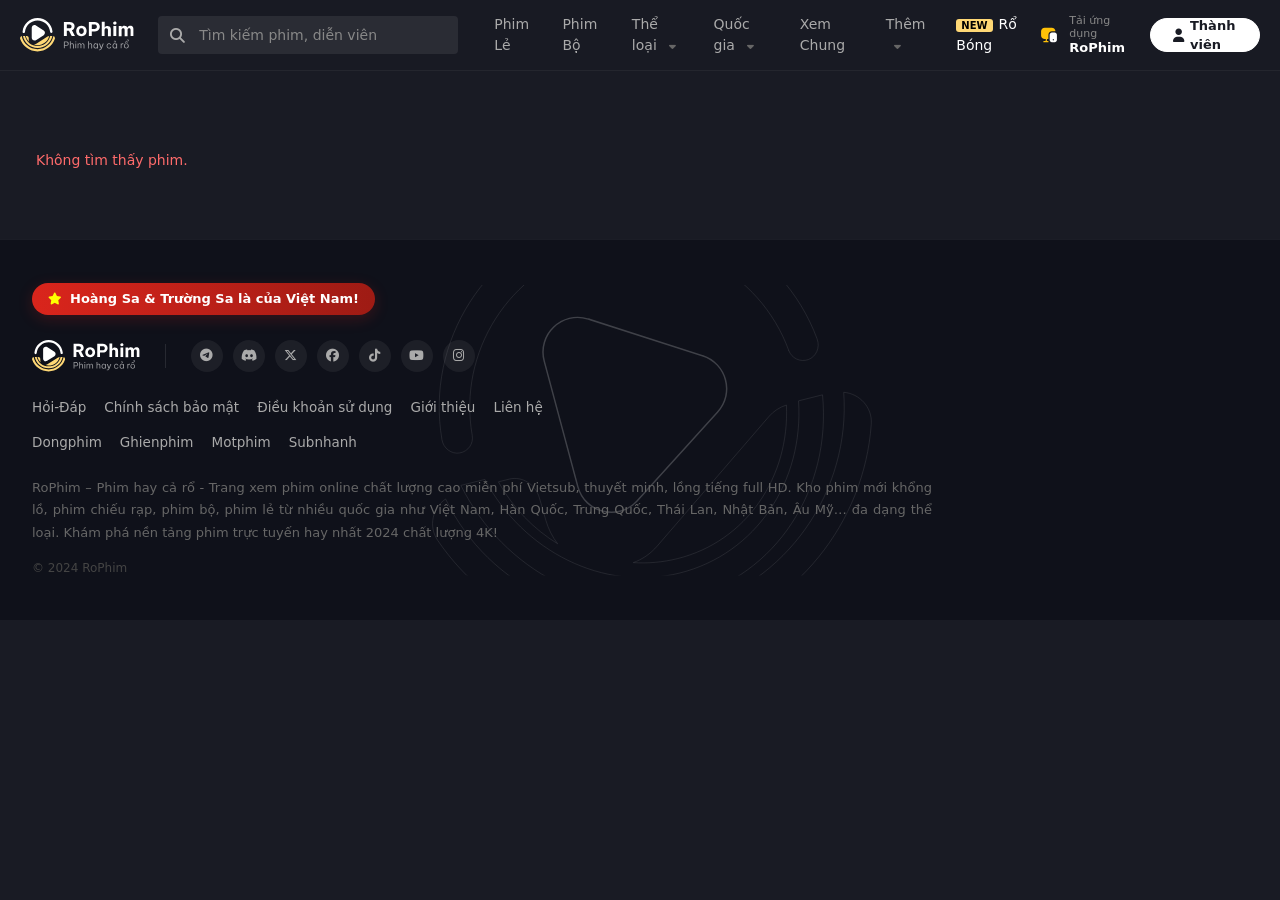
==== detail.html @ 1ae25417 "first commit" ====
<!doctype html>
<html lang="vi">
  <head>
    <meta charset="UTF-8" />
    <meta name="viewport" content="width=device-width, initial-scale=1.0" />
    <title>Chi tiết phim | Rophim</title>

    <!-- Fonts & Icons -->
    <link
      href="https://fonts.googleapis.com/css2?family=Inter:wght@300;400;500;600;700&display=swap"
      rel="stylesheet"
    />
    <link
      rel="stylesheet"
      href="https://cdnjs.cloudflare.com/ajax/libs/font-awesome/6.5.1/css/all.min.css"
    />

    <!-- CSS -->
    <link rel="stylesheet" href="./css/variables.css" />
    <link rel="stylesheet" href="./css/style.css" />
    <link rel="stylesheet" href="./css/components.css" />

    <!-- JS -->
    <script src="./js/components.js"></script>
    <script src="./js/config.js"></script>
    <script src="./js/utils.js"></script>
    <script src="./js/api.js"></script>
    <script src="./js/detail.js" defer></script>
    <script src="./js/main.js"></script>

    <style>
      .detail-wrap {
        padding: 16px;
      }
      .detail-head {
        display: flex;
        gap: 16px;
        flex-wrap: wrap;
      }
      .detail-poster {
        width: 260px;
        flex: 0 0 260px;
      }
      .detail-poster img {
        width: 100%;
        border-radius: 12px;
      }
      .detail-info {
        flex: 1;
        min-width: 280px;
      }
      .detail-meta {
        display: flex;
        flex-wrap: wrap;
        gap: 10px;
        color: #bdbdbd;
        margin: 8px 0 12px;
      }
      .detail-desc {
        color: #d0d0d0;
        line-height: 1.7;
      }
      .detail-row {
        margin-top: 10px;
        color: #d0d0d0;
      }
      .chip {
        padding: 4px 10px;
        border-radius: 999px;
        background: rgba(255, 255, 255, 0.08);
      }
      .episode-grid {
        display: flex;
        flex-wrap: wrap;
        gap: 10px;
        margin-top: 15px;
      }

      .episode-btn {
        padding: 8px 14px;
        border-radius: 8px;
        border: 1px solid rgba(255, 255, 255, 0.1);
        background: rgba(255, 255, 255, 0.05);
        color: #fff;
        cursor: pointer;
        transition: 0.2s ease;
      }

      .episode-btn:hover {
        background: #e50914;
        border-color: #e50914;
      }
      /* poster be */
      .hero-banner {
        height: 420px;
        background-size: cover;
        background-position: center;
        border-radius: 14px;
        margin-bottom: 20px;
        position: relative;
      }

      .hero-banner::after {
        content: "";
        position: absolute;
        inset: 0;
        border-radius: 14px;
        background: linear-gradient(to bottom, rgba(0, 0, 0, 0.4), #0f172a 95%);
      }

      /* poster to */
      .detail-head {
        margin-top: -160px;
        position: relative;
        z-index: 2;
      }

      /* button xem */
      .btn-watch {
        background: #facc15;
        color: #000;
        padding: 12px 26px;
        border-radius: 40px;
        font-weight: 600;
        display: inline-flex;
        align-items: center;
        gap: 8px;
        cursor: pointer;
        margin: 15px 0 20px;
        transition: 0.2s;
      }

      .btn-watch:hover {
        opacity: 0.9;
      }
    </style>
  </head>

  <body>
    <div id="header-placeholder"></div>

    <main style="padding-top: 90px; max-width: 1692px; margin: 0 auto">
      <section class="mt-3 mb-4">
        <div class="detail-wrap">
          <div id="loading" style="padding: 20px; color: #aaa">
            🎬 Đang tải thông tin phim...
          </div>
          <div
            id="error"
            style="display: none; padding: 20px; color: #ff6b6b"
          ></div>

          <div id="content" style="display: none">
            <div id="heroBanner" class="hero-banner"></div>
            <div class="detail-head">
              <div class="detail-poster">
                <img id="poster" alt="" />
              </div>

              <div class="detail-info">
                <h2 class="section-title" style="margin: 0">
                  <i class="fa-solid fa-film"></i>
                  <span id="title"></span>
                </h2>

                <div class="detail-meta" id="meta"></div>
                <div class="btn-watch" id="watchBtn">
                  <i class="fa fa-play"></i> Xem ngay
                </div>

                <p class="detail-desc" id="desc"></p>

                <div class="detail-row">
                  <b>Thể loại:</b> <span id="categories"></span>
                </div>
                <div class="detail-row">
                  <b>Quốc gia:</b> <span id="countries"></span>
                </div>
                <div class="detail-row">
                  <b>Diễn viên:</b> <span id="actors"></span>
                </div>
                <div class="detail-row">
                  <b>Đạo diễn:</b> <span id="directors"></span>
                </div>
              </div>
            </div>
            <hr
              style="margin: 30px 0; border-color: rgba(255, 255, 255, 0.08)"
            />
            <h3 class="section-title">
              <i class="fa-solid fa-list"></i> Danh sách tập
            </h3>

            <div id="episodeList" class="episode-grid"></div>
          </div>
        </div>
      </section>
    </main>

    <div id="footer-placeholder"></div>
  </body>
</html>
---- css/variables.css ----
:root {
  --bg-color: #191b24;
  --top-bg-default: #202331;
  --footer-bg: #0f111a;

  --text-base: #aaa;
  --text-light: #fff;

  --primary-color: #ffd875;
  --primary-color-hover: #ffde8a;
  --primary-text: #ffd875;

  --bg-2: #282b3a;
  --bg-3: #2f3346;
  --bg-4: #3e435c;
  --border-color: #ffffff10;

  --font-body: "Inter", sans-serif;
  --font-heading: "Tektur", sans-serif;
}
---- css/style.css ----
* {
  margin: 0;
  padding: 0;
  box-sizing: border-box;
}

button,
input,
optgroup,
select,
textarea {
  margin: 0;
  font-family: inherit;
  font-size: 100%;
  line-height: 1.15;
}

body {
  background-color: #191b24;
  color: #aaaaaa;

  font-family:
    system-ui,
    -apple-system,
    "Segoe UI",
    Roboto,
    "Helvetica Neue",
    Arial,
    sans-serif;

  font-size: 14px;
  line-height: 1.5;
  font-weight: 400;
  -webkit-font-smoothing: antialiased;
}

a {
  text-decoration: none;
  color: inherit;
  transition: color 0.2s ease;
  cursor: pointer;
}
ul {
  list-style: none;
}

.ms-1 {
  margin-left: 4px !important;
}
.ms-2 {
  margin-left: 8px !important;
}
.flex-grow-1 {
  flex-grow: 1;
}

/* Component Placeholders - Prevent layout shift */
#header-placeholder {
  min-height: 70px;
  background-color: rgba(25, 27, 36, 0.98);
}

#footer-placeholder {
  min-height: 380px;
  background-color: #0f111a;
}

#header {
  position: fixed;
  top: 0;
  left: 0;
  right: 0;
  z-index: 1000;

  background-color: rgba(25, 27, 36, 0.98);

  border-bottom: 1px solid rgba(255, 255, 255, 0.05);
}

.header-elements {
  display: flex;
  align-items: center;
  justify-content: space-between;

  height: 70px;

  padding: 0 20px;
  gap: 24px;
  width: 100%;
  max-width: 1692px;
  margin: 0 auto;
}

.for-mobile {
  display: none;
}

#logo {
  display: flex;
  align-items: center;
  flex-shrink: 0;
}
#logo img {
  height: 34px;
  display: block;
}

#search {
  width: 300px;
  flex-shrink: 0;
  position: relative;
}

.search-icon {
  position: absolute;
  left: 12px;
  top: 50%;
  transform: translateY(-50%);
  z-index: 2;
  pointer-events: none;
  display: flex;
}

.search-icon i {
  color: #aaaaaa;
  font-size: 15px;
}

#search .search-input {
  width: 100%;
  height: 38px;
  line-height: 38px;

  padding: 0 15px 0 40px;

  background-color: rgba(255, 255, 255, 0.08);

  color: #fff;
  font-size: 14px;
  outline: none !important;
  box-shadow: none !important;
  border-radius: 4px;
  border: 1px solid transparent !important;
  transition: all 0.2s ease;
}

#search .search-input:focus {
  background-color: rgba(255, 255, 255, 0.12);
  border-color: rgba(255, 255, 255, 0.1) !important;
}

#search .search-input::placeholder {
  color: #888;
  font-weight: 400;
}

.el-group {
  display: flex;
  align-items: center;
  flex-grow: 1;
  justify-content: space-between;
}
#main_menu {
  display: flex;
  align-items: center;
  gap: 5px;
}

.menu-item {
  font-size: 14px;
  font-weight: 400;
  color: #aaaaaa;
  height: 70px;
  display: flex;
  align-items: center;
  padding: 0 12px;
  cursor: pointer;
  transition: color 0.2s ease;
}

.menu-item:hover {
  color: #ffd875;
}

.menu-item i {
  font-size: 11px;
  margin-left: 6px;
  color: #666;
  transition: transform 0.2s;
}

.menu-item:hover i {
  color: #ffd875;
  transform: rotate(180deg);
}

.new {
  background-color: #ffd875;
  color: #000;
  font-size: 10px;
  font-weight: 800;
  padding: 1px 5px;
  border-radius: 3px;
  margin-right: 6px;
}
.menu-item .highlight {
  color: #fff;
  font-weight: 500;
}

/* Dropdown Menu Styles */
.menu-item-sub {
  position: relative;
}

.menu-item-sub .dropdown {
  position: relative;
  display: flex;
  align-items: center;
  height: 100%;
}

/* Dropdown content */
.dropdown-content {
  position: absolute;
  top: 100%;
  left: 50%;
  transform: translateX(-50%) translateY(-10px);
  background: rgba(10, 12, 20, 0.6); /* Giảm xuống 60% để rõ hơn */
  backdrop-filter: blur(40px) saturate(180%); /* Tăng blur mạnh hơn */
  -webkit-backdrop-filter: blur(40px) saturate(180%);
  min-width: 600px;
  max-width: 900px;
  border-radius: 12px;
  box-shadow:
    0 8px 32px rgba(0, 0, 0, 0.5),
    0 0 0 1px rgba(255, 255, 255, 0.1) inset; /* Inner glow */
  padding: 20px;
  opacity: 0;
  visibility: hidden;
  transition: all 0.3s cubic-bezier(0.4, 0, 0.2, 1);
  z-index: 1000;
  border: 1px solid rgba(255, 255, 255, 0.2);
}

.menu-item-sub:hover .dropdown-content {
  opacity: 1;
  visibility: visible;
  transform: translateX(-50%) translateY(0);
}

/* Dropdown grid - Multi-column layout */
.dropdown-grid {
  display: grid;
  grid-template-columns: repeat(4, 1fr);
  gap: 8px 16px;
  max-height: 500px;
  overflow-y: auto;
  padding: 0;
}

/* Custom scrollbar for dropdown */
.dropdown-grid::-webkit-scrollbar {
  width: 6px;
}

.dropdown-grid::-webkit-scrollbar-track {
  background: rgba(255, 255, 255, 0.05);
  border-radius: 3px;
}

.dropdown-grid::-webkit-scrollbar-thumb {
  background: rgba(255, 216, 117, 0.5);
  border-radius: 3px;
}

.dropdown-grid::-webkit-scrollbar-thumb:hover {
  background: rgba(255, 216, 117, 0.7);
}

/* Dropdown items */
.dropdown-item {
  display: block;
  padding: 8px 12px;
  color: #fff;
  text-decoration: none;
  font-size: 14px;
  border-radius: 4px;
  transition: all 0.2s ease;
  white-space: nowrap;
  overflow: hidden;
  text-overflow: ellipsis;
}

.dropdown-item:hover {
  background-color: rgba(255, 216, 117, 0.15);
  color: #ffd875;
  /* Removed transform to fix yellow bar glitch */
}

/* Arrow indicator for dropdown */
.dropdown-content::before {
  content: "";
  position: absolute;
  bottom: 100%;
  left: 50%;
  transform: translateX(-50%);

  border-left: 8px solid transparent;
  border-right: 8px solid transparent;
  border-bottom: 8px solid rgba(255, 255, 255, 0.1);
}

.dropdown-content::after {
  content: "";
  position: absolute;
  bottom: 100%;
  left: 50%;
  transform: translateX(-50%);

  border-left: 7px solid transparent;
  border-right: 7px solid transparent;
  border-bottom: 7px solid rgba(25, 27, 36, 0.98);

  margin-bottom: -1px;
}

.app-download-button {
  display: flex;
  align-items: center;
  gap: 10px;
  margin-right: 25px;
  cursor: pointer;
}
.app-download-button:hover .text strong {
  color: #ffd875;
}

.inc-icon svg {
  width: 20px;
  height: 20px;
  display: block;
}
.text.text-light {
  display: flex;
  flex-direction: column;
  line-height: 1.2;
}
.text.text-light span {
  font-size: 11px;
  color: #888;
}
.text.text-light strong {
  font-size: 13px;
  color: #fff;
  font-weight: 600;
}

.button-user {
  background-color: #fff;
  color: #191b24;
  height: 34px;
  padding: 0 18px;
  border-radius: 100px;
  display: flex;
  align-items: center;
  font-size: 13px;
  font-weight: 600;
  border: 1px solid #fff;
  transition: all 0.2s ease;
}

.button-user:hover {
  background-color: transparent;
  color: #fff;
}
.line-center {
  display: flex;
  align-items: center;
  gap: 6px;
}
.button-user i {
  font-size: 13px;
}

#footer {
  background-color: #0f111a;

  border-top: 1px solid rgba(255, 255, 255, 0.05);

  position: relative;
  overflow: hidden;
  margin-top: auto;
}

.footer-elements {
  position: relative;
  width: 100%;
  max-width: 1692px;
  margin: 0 auto;

  padding: 32px;

  min-height: 380px;
  display: flex;
  align-items: center;
}

.footer-bg-icon {
  position: absolute;
  top: 50%;
  left: 50%;
  transform: translate(-50%, -50%);
  z-index: 0;
  pointer-events: none;

  width: 550px;

  opacity: 100%;

  filter: brightness(0) invert(1);
}

.footer-bg-icon img {
  width: 100%;
  display: block;
}

.footer-content {
  position: relative;
  z-index: 1;
  width: 100%;
  max-width: 900px;
}

.vn-badge {
  display: inline-flex;
  align-items: center;
  gap: 8px;
  background: linear-gradient(90deg, #da251c 0%, #9e1b14 100%);
  padding: 6px 16px;
  border-radius: 50px;
  margin-bottom: 25px;
  color: #fff;
  font-size: 13px;
  font-weight: 700;
  box-shadow: 0 4px 15px rgba(218, 37, 28, 0.2);
}
.yellow-star {
  color: #ffff00;
  font-size: 12px;
}

.brand-social-row {
  display: flex;
  align-items: center;
  gap: 25px;
  margin-bottom: 25px;
}

.footer-logo img {
  height: 32px;
  display: block;
}

.vertical-line {
  width: 1px;
  height: 24px;
  background-color: rgba(255, 255, 255, 0.1);
}

.socials {
  display: flex;
  align-items: center;
  gap: 10px;
}

.social-item {
  width: 32px;
  height: 32px;
  background-color: rgba(255, 255, 255, 0.06);
  border-radius: 50%;
  display: flex;
  align-items: center;
  justify-content: center;
  color: #aaa;
  font-size: 13px;
  transition: 0.2s;
}

.social-item:hover {
  background-color: #282b3a;
  color: #fff;
  transform: translateY(-2px);
}

.footer-menu {
  display: flex;
  flex-wrap: wrap;
  gap: 18px;
  margin-bottom: 15px;
}
.footer-menu.sub-links {
  margin-bottom: 25px;
}

.footer-menu a {
  color: #aaaaaa;
  font-size: 13.5px;
  font-weight: 500;
  transition: 0.2s;
}
.footer-menu a:hover {
  color: #ffd875;
}

.footer-notice {
  color: #666;
  font-size: 13px;
  line-height: 1.7;
  margin-bottom: 15px;
  text-align: justify;
}

.footer-copyright {
  color: #444;
  font-size: 12px;
}

.pagination {
  display: flex;
  justify-content: center;
  align-items: center;
  gap: 12px;
  margin: 32px 0 40px;
}

.page-btn {
  width: 40px;
  height: 40px;
  border-radius: 8px;
  border: 1px solid #2a2a2a;
  background: #141414;
  color: #ccc;
  cursor: pointer;
  transition: 0.2s ease;
}

.page-btn:hover {
  background: #ff6600;
  border-color: #ff6600;
  color: #fff;
}

.page-btn.disabled {
  opacity: 0.4;
  pointer-events: none;
}

.page-info {
  color: #aaa;
  font-size: 14px;
}
---- css/components.css ----
/**
 * components.css - Reusable UI Components
 * Styling based on RoPhim.nl design
 */

/* ==========================================================================
   MOVIE CARDS
   ========================================================================== */

/* Movies Grid Container */
.movies-grid {
    display: grid;
    grid-template-columns: repeat(auto-fill, minmax(160px, 1fr));
    gap: 16px;
    padding: 20px 0;
}

/* Responsive grid columns */
@media (min-width: 768px) {
    .movies-grid {
        grid-template-columns: repeat(auto-fill, minmax(180px, 1fr));
        gap: 20px;
    }
}

@media (min-width: 1200px) {
    .movies-grid {
        grid-template-columns: repeat(auto-fill, minmax(200px, 1fr));
        gap: 24px;
    }
}

/* Movie Card Component */
.movie-card {
    position: relative;
    border-radius: 10px;
    overflow: hidden;
    background-color: rgba(255, 255, 255, 0.03);
    transition: all 0.3s cubic-bezier(0.4, 0, 0.2, 1);
    cursor: pointer;
}

.movie-card:hover {
    transform: translateY(-8px) scale(1.02);
    box-shadow: 0 12px 24px rgba(0, 0, 0, 0.5);
    background-color: rgba(255, 255, 255, 0.05);
}

/* Movie Poster */
.movie-card .movie-poster {
    position: relative;
    padding-top: 150%; /* 2:3 aspect ratio */
    overflow: hidden;
    background: linear-gradient(135deg, #1a1a1a 0%, #0a0a0a 100%);
}

.movie-card .movie-poster img {
    position: absolute;
    top: 0;
    left: 0;
    width: 100%;
    height: 100%;
    object-fit: cover;
    transition: transform 0.3s ease;
}

.movie-card:hover .movie-poster img {
    transform: scale(1.1);
}

/* Poster Overlay */
.movie-card .poster-overlay {
    position: absolute;
    top: 0;
    left: 0;
    right: 0;
    bottom: 0;
    background: linear-gradient(to top, rgba(0, 0, 0, 0.9) 0%, transparent 60%);
    opacity: 0;
    transition: opacity 0.3s ease;
    display: flex;
    align-items: center;
    justify-content: center;
}

.movie-card:hover .poster-overlay {
    opacity: 1;
}

.poster-overlay .play-icon {
    width: 60px;
    height: 60px;
    border-radius: 50%;
    background-color: rgba(255, 216, 117, 0.9);
    display: flex;
    align-items: center;
    justify-content: center;
    font-size: 24px;
    color: #000;
    transform: scale(0.8);
    transition: transform 0.3s ease;
}

.movie-card:hover .play-icon {
    transform: scale(1);
}

/* Movie Badges */
.movie-badges {
    position: absolute;
    top: 8px;
    left: 8px;
    display: flex;
    gap: 6px;
    z-index: 2;
}

.badge {
    padding: 4px 8px;
    border-radius: 4px;
    font-size: 11px;
    font-weight: 700;
    text-transform: uppercase;
    letter-spacing: 0.5px;
    line-height: 1;
}

.badge.badge-quality {
    background-color: rgba(255, 216, 117, 0.9);
    color: #000;
}

.badge.badge-dubbed {
    background-color: rgba(34, 197, 94, 0.9);
    color: #fff;
}

.badge.badge-subbed {
    background-color: rgba(59, 130, 246, 0.9);
    color: #fff;
}

/* Movie Info */
.movie-info {
    padding: 12px;
}

.movie-title {
    font-size: 14px;
    font-weight: 600;
    color: #fff;
    line-height: 1.4;
    margin: 0 0 6px 0;
    display: -webkit-box;
    -webkit-line-clamp: 2;
    line-clamp: 2;
    -webkit-box-orient: vertical;
    overflow: hidden;
    text-overflow: ellipsis;
    min-height: 40px;
}

.movie-origin-name {
    font-size: 12px;
    color: #94a3b8;
    line-height: 1.3;
    margin: 0 0 8px 0;
    display: -webkit-box;
    -webkit-line-clamp: 1;
    line-clamp: 1;
    -webkit-box-orient: vertical;
    overflow: hidden;
}

.movie-meta {
    display: flex;
    align-items: center;
    gap: 8px;
    font-size: 11px;
    color: #64748b;
}

.movie-meta span:not(:last-child)::after {
    content: "•";
    margin-left: 8px;
    color: #475569;
}

/* Favorite Button */
.btn-favorite {
    position: absolute;
    top: 8px;
    right: 8px;
    width: 36px;
    height: 36px;
    border-radius: 50%;
    background-color: rgba(0, 0, 0, 0.7);
    border: 1px solid rgba(255, 255, 255, 0.1);
    display: flex;
    align-items: center;
    justify-content: center;
    cursor: pointer;
    z-index: 3;
    transition: all 0.3s ease;
}

.btn-favorite i {
    font-size: 16px;
    color: #fff;
}

.btn-favorite:hover {
    background-color: rgba(255, 216, 117, 0.9);
    border-color: rgba(255, 216, 117, 0.9);
    transform: scale(1.1);
}

.btn-favorite:hover i {
    color: #000;
}

.btn-favorite.active {
    background-color: rgba(239, 68, 68, 0.9);
    border-color: rgba(239, 68, 68, 0.9);
}

.btn-favorite.active i {
    color: #fff;
}

/* ==========================================================================
   LOADING STATES
   ========================================================================== */

.loading-container {
    display: flex;
    align-items: center;
    justify-content: center;
    min-height: 300px;
    padding: 40px 20px;
}

.loading-spinner {
    width: 48px;
    height: 48px;
    border: 4px solid rgba(255, 255, 255, 0.1);
    border-top-color: #FFD875;
    border-radius: 50%;
    animation: spin 0.8s linear infinite;
}

@keyframes spin {
    to {
        transform: rotate(360deg);
    }
}

/* Skeleton Loading (for cards) */
.skeleton-card {
    position: relative;
    overflow: hidden;
    background: linear-gradient(90deg,
        rgba(255, 255, 255, 0.03) 0%,
        rgba(255, 255, 255, 0.06) 50%,
        rgba(255, 255, 255, 0.03) 100%
    );
    background-size: 200% 100%;
    animation: skeleton-loading 1.5s ease-in-out infinite;
    border-radius: 10px;
}

.skeleton-card .skeleton-poster {
    padding-top: 150%;
    background-color: rgba(255, 255, 255, 0.05);
}

.skeleton-card .skeleton-title {
    height: 16px;
    margin: 12px;
    background-color: rgba(255, 255, 255, 0.08);
    border-radius: 4px;
}

.skeleton-card .skeleton-meta {
    height: 12px;
    margin: 0 12px 12px;
    width: 60%;
    background-color: rgba(255, 255, 255, 0.06);
    border-radius: 4px;
}

@keyframes skeleton-loading {
    0% {
        background-position: 200% 0;
    }
    100% {
        background-position: -200% 0;
    }
}

/* ==========================================================================
   TOAST NOTIFICATIONS
   ========================================================================== */

.toast-container {
    position: fixed;
    top: 80px;
    right: 20px;
    z-index: 10000;
    display: flex;
    flex-direction: column;
    gap: 12px;
    pointer-events: none;
}

.toast {
    min-width: 300px;
    max-width: 400px;
    padding: 16px 20px;
    background-color: rgba(15, 17, 26, 0.95);
    border: 1px solid rgba(255, 255, 255, 0.1);
    border-radius: 8px;
    box-shadow: 0 8px 32px rgba(0, 0, 0, 0.4);
    display: flex;
    align-items: center;
    gap: 12px;
    pointer-events: auto;
    transform: translateX(400px);
    animation: slide-in 0.3s ease forwards;
}

.toast.toast-removing {
    animation: slide-out 0.3s ease forwards;
}

@keyframes slide-in {
    to {
        transform: translateX(0);
    }
}

@keyframes slide-out {
    to {
        transform: translateX(400px);
        opacity: 0;
    }
}

.toast-icon {
    flex-shrink: 0;
    width: 20px;
    height: 20px;
    display: flex;
    align-items: center;
    justify-content: center;
    font-size: 16px;
}

.toast.toast-success .toast-icon {
    color: #22c55e;
}

.toast.toast-error .toast-icon {
    color: #ef4444;
}

.toast.toast-info .toast-icon {
    color: #3b82f6;
}

.toast-message {
    flex: 1;
    font-size: 14px;
    color: #fff;
    line-height: 1.5;
}

/* ==========================================================================
   BUTTONS
   ========================================================================== */

.btn {
    display: inline-flex;
    align-items: center;
    justify-content: center;
    gap: 8px;
    padding: 10px 20px;
    font-size: 14px;
    font-weight: 600;
    border-radius: 6px;
    border: none;
    cursor: pointer;
    transition: all 0.2s ease;
    text-decoration: none;
}

.btn-primary {
    background-color: #FFD875;
    color: #000;
}

.btn-primary:hover {
    background-color: #ffc942;
    transform: translateY(-2px);
    box-shadow: 0 4px 12px rgba(255, 216, 117, 0.3);
}

.btn-outline {
    background-color: transparent;
    color: #fff;
    border: 1px solid rgba(255, 255, 255, 0.2);
}

.btn-outline:hover {
    background-color: rgba(255, 255, 255, 0.1);
    border-color: rgba(255, 255, 255, 0.3);
}

/* ==========================================================================
   SECTION TITLES
   ========================================================================== */

.section-title {
    font-size: 24px;
    font-weight: 700;
    color: #fff;
    margin: 0 0 20px 0;
    display: flex;
    align-items: center;
    gap: 12px;
}

.section-title::before {
    content: "";
    width: 4px;
    height: 28px;
    background: linear-gradient(to bottom, #FFD875, #ffc942);
    border-radius: 2px;
}

/* ==========================================================================
   ERROR STATES
   ========================================================================== */

.error-container {
    display: flex;
    flex-direction: column;
    align-items: center;
    justify-content: center;
    min-height: 300px;
    padding: 40px 20px;
    text-align: center;
}

.error-icon {
    width: 64px;
    height: 64px;
    margin-bottom: 16px;
    color: #ef4444;
    font-size: 48px;
}

.error-message {
    font-size: 16px;
    color: #94a3b8;
    margin-bottom: 20px;
}

/* ==========================================================================
   UTILITY CLASSES
   ========================================================================== */

.text-center {
    text-align: center;
}

.mt-0 { margin-top: 0 !important; }
.mt-1 { margin-top: 8px !important; }
.mt-2 { margin-top: 16px !important; }
.mt-3 { margin-top: 24px !important; }
.mt-4 { margin-top: 32px !important; }

.mb-0 { margin-bottom: 0 !important; }
.mb-1 { margin-bottom: 8px !important; }
.mb-2 { margin-bottom: 16px !important; }
.mb-3 { margin-bottom: 24px !important; }
.mb-4 { margin-bottom: 32px !important; }
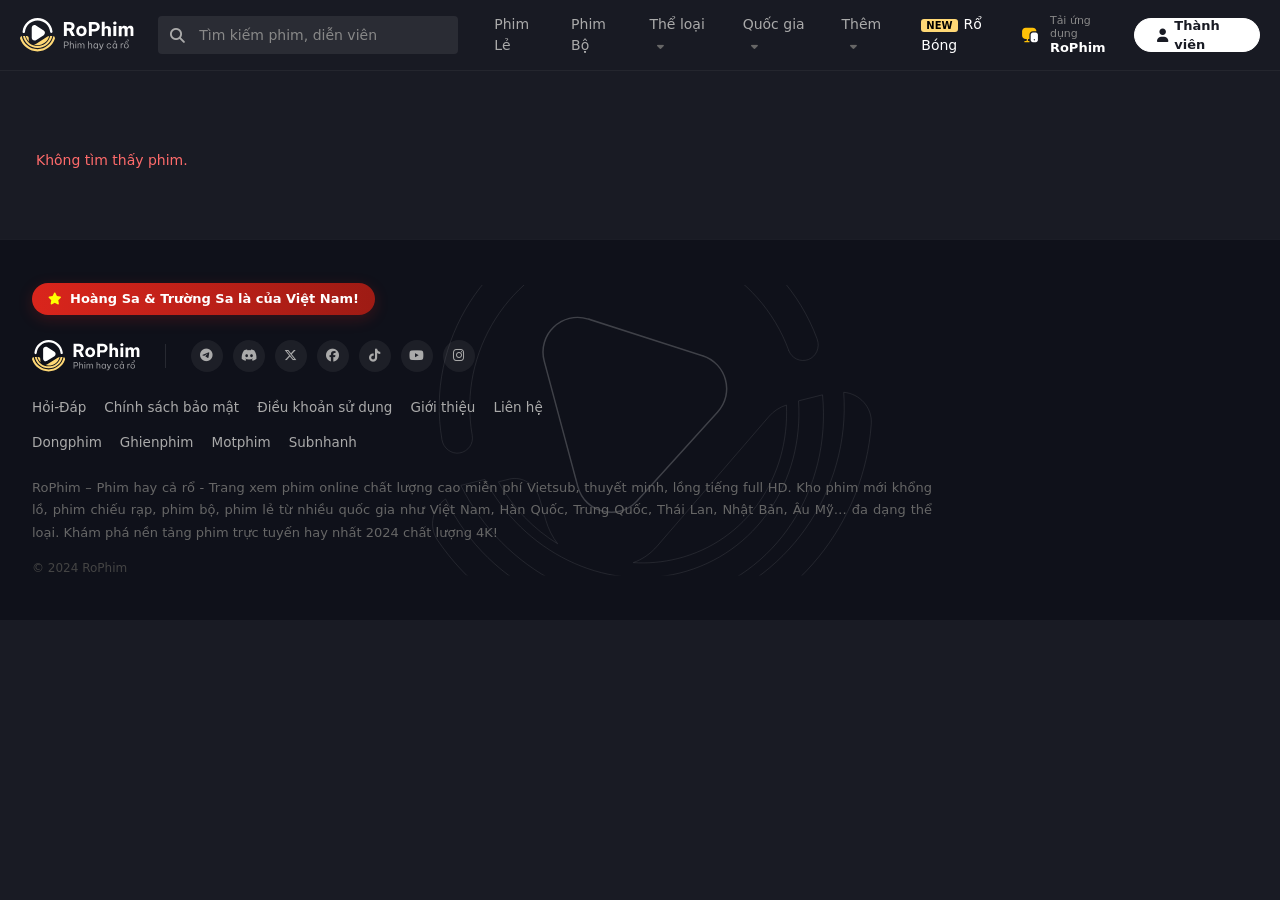
==== commit 756ca5e2: "✨feat: unify movie layout, add recommendations, and enhance global UI/UX - Unify movie-grid and movi" ====
--- a/detail.html
+++ b/detail.html
@@ -192,6 +192,14 @@
             </h3>
 
             <div id="episodeList" class="episode-grid"></div>
+
+            <!-- Recommendations Section -->
+            <section class="movie-section mt-5">
+              <div class="section-header">
+                <h2 class="section-title">CÓ THỂ BẠN SẼ THÍCH</h2>
+              </div>
+              <div class="movie-grid" id="recommendationGrid"></div>
+            </section>
           </div>
         </div>
       </section>
--- a/css/style.css
+++ b/css/style.css
@@ -154,6 +154,108 @@
   font-weight: 400;
 }
 
+/* Quick Search Dropdown */
+.search-results-dropdown {
+  position: absolute;
+  top: calc(100% + 10px);
+  left: 0;
+  right: 0;
+  background: rgba(15, 17, 26, 0.98);
+  backdrop-filter: blur(20px);
+  -webkit-backdrop-filter: blur(20px);
+  border-radius: 8px;
+  border: 1px solid rgba(255, 255, 255, 0.1);
+  box-shadow: 0 10px 30px rgba(0, 0, 0, 0.5);
+  z-index: 1001;
+  max-height: 450px;
+  overflow-y: auto;
+  display: none;
+  animation: fadeInDown 0.2s ease-out;
+}
+
+.search-results-dropdown.active {
+  display: block;
+}
+
+.search-result-item {
+  display: flex;
+  gap: 12px;
+  padding: 10px;
+  border-bottom: 1px solid rgba(255, 255, 255, 0.05);
+  transition: all 0.2s;
+  cursor: pointer;
+}
+
+.search-result-item:last-child {
+  border-bottom: none;
+}
+
+.search-result-item:hover {
+  background: rgba(255, 255, 255, 0.05);
+}
+
+.search-result-thumb {
+  width: 45px;
+  height: 65px;
+  flex-shrink: 0;
+  border-radius: 4px;
+  overflow: hidden;
+}
+
+.search-result-thumb img {
+  width: 100%;
+  height: 100%;
+  object-fit: cover;
+}
+
+.search-result-info {
+  flex: 1;
+  display: flex;
+  flex-direction: column;
+  justify-content: center;
+  min-width: 0;
+}
+
+.search-result-title {
+  font-size: 14px;
+  font-weight: 600;
+  color: #fff;
+  margin-bottom: 4px;
+  white-space: nowrap;
+  overflow: hidden;
+  text-overflow: ellipsis;
+}
+
+.search-result-meta {
+  font-size: 12px;
+  color: #888;
+}
+
+.search-no-results {
+  padding: 20px;
+  text-align: center;
+  color: #888;
+  font-size: 13px;
+}
+
+.search-view-all {
+  padding: 12px;
+  text-align: center;
+  border-top: 1px solid rgba(255, 255, 255, 0.1);
+  background: rgba(255, 216, 117, 0.05);
+}
+
+.search-view-all a {
+  color: #ffd875;
+  font-weight: 600;
+  font-size: 13px;
+}
+
+@keyframes fadeInDown {
+  from { opacity: 0; transform: translateY(-10px); }
+  to { opacity: 1; transform: translateY(0); }
+}
+
 .el-group {
   display: flex;
   align-items: center;
@@ -189,7 +291,7 @@
   transition: transform 0.2s;
 }
 
-.menu-item:hover i {
+.menu-item:hover i.fa-caret-down {
   color: #ffd875;
   transform: rotate(180deg);
 }
@@ -561,3 +663,53 @@
   color: #aaa;
   font-size: 14px;
 }
+
+/* Scroll to Top Button (Global) */
+.scroll-to-top {
+  position: fixed;
+  bottom: 30px;
+  right: 30px;
+  width: 54px;
+  height: 64px;
+  background: #fff;
+  color: #1a1c26;
+  border: none;
+  border-radius: 12px;
+  display: flex;
+  flex-direction: column;
+  align-items: center;
+  justify-content: center;
+  gap: 4px;
+  cursor: pointer;
+  opacity: 0;
+  visibility: hidden;
+  transform: translateY(20px);
+  transition: all 0.3s cubic-bezier(0.4, 0, 0.2, 1);
+  box-shadow: 0 8px 24px rgba(0, 0, 0, 0.2);
+  z-index: 1000;
+  padding: 8px 0;
+}
+
+.scroll-to-top i {
+  font-size: 16px;
+}
+
+.scroll-text {
+  font-size: 9px;
+  font-weight: 800;
+  line-height: 1.1;
+  text-align: center;
+  text-transform: uppercase;
+}
+
+.scroll-to-top.visible {
+  opacity: 1;
+  visibility: visible;
+  transform: translateY(0);
+}
+
+.scroll-to-top:hover {
+  background: #f0f0f0;
+  transform: translateY(-3px);
+  box-shadow: 0 6px 16px rgba(0, 0, 0, 0.4);
+}
--- a/css/components.css
+++ b/css/components.css
@@ -4,30 +4,23 @@
  */
 
 /* ==========================================================================
-   MOVIE CARDS
-   ========================================================================== */
-
-/* Movies Grid Container */
+   MOVIE GRID & CARD SYSTEM (Global)
+   ========================================================================== */
+
+.movie-grid {
+    display: grid;
+    grid-template-columns: repeat(6, 1fr);
+    gap: 15px;
+    min-height: 300px;
+    margin-bottom: 30px;
+}
+
+/* Movies Grid (Legacy compatibility) */
 .movies-grid {
     display: grid;
     grid-template-columns: repeat(auto-fill, minmax(160px, 1fr));
     gap: 16px;
     padding: 20px 0;
-}
-
-/* Responsive grid columns */
-@media (min-width: 768px) {
-    .movies-grid {
-        grid-template-columns: repeat(auto-fill, minmax(180px, 1fr));
-        gap: 20px;
-    }
-}
-
-@media (min-width: 1200px) {
-    .movies-grid {
-        grid-template-columns: repeat(auto-fill, minmax(200px, 1fr));
-        gap: 24px;
-    }
 }
 
 /* Movie Card Component */
@@ -189,43 +182,69 @@
 /* Favorite Button */
 .btn-favorite {
     position: absolute;
-    top: 8px;
-    right: 8px;
-    width: 36px;
-    height: 36px;
+    top: 10px;
+    right: 10px;
+    width: 38px;
+    height: 38px;
     border-radius: 50%;
-    background-color: rgba(0, 0, 0, 0.7);
-    border: 1px solid rgba(255, 255, 255, 0.1);
+    background-color: #FFD875;
+    border: none;
     display: flex;
     align-items: center;
     justify-content: center;
     cursor: pointer;
-    z-index: 3;
-    transition: all 0.3s ease;
+    z-index: 10;
+    transition: all 0.3s cubic-bezier(0.4, 0, 0.2, 1);
+    box-shadow: 0 4px 12px rgba(0, 0, 0, 0.3);
 }
 
 .btn-favorite i {
-    font-size: 16px;
-    color: #fff;
+    font-size: 18px;
+    color: #000;
+    transition: transform 0.2s ease;
 }
 
 .btn-favorite:hover {
-    background-color: rgba(255, 216, 117, 0.9);
-    border-color: rgba(255, 216, 117, 0.9);
-    transform: scale(1.1);
-}
-
-.btn-favorite:hover i {
-    color: #000;
-}
-
-.btn-favorite.active {
-    background-color: rgba(239, 68, 68, 0.9);
-    border-color: rgba(239, 68, 68, 0.9);
+    transform: scale(1.15);
+    background-color: #ffc942;
+    box-shadow: 0 6px 16px rgba(255, 216, 117, 0.4);
+}
+
+.btn-favorite:active {
+    transform: scale(0.95);
 }
 
 .btn-favorite.active i {
-    color: #fff;
+    color: #ef4444; /* Trái tim đỏ khi đã yêu thích */
+}
+
+/* Responsive grid columns */
+@media (min-width: 768px) {
+    .movies-grid {
+        grid-template-columns: repeat(auto-fill, minmax(180px, 1fr));
+        gap: 20px;
+    }
+}
+
+@media (min-width: 1200px) {
+    .movies-grid {
+        grid-template-columns: repeat(auto-fill, minmax(200px, 1fr));
+        gap: 24px;
+    }
+}
+
+/* RESPONSIVE GRID (6 columns) */
+@media (max-width: 1200px) { 
+    .movie-grid { grid-template-columns: repeat(5, 1fr); } 
+}
+@media (max-width: 1024px) { 
+    .movie-grid { grid-template-columns: repeat(4, 1fr); } 
+}
+@media (max-width: 768px) { 
+    .movie-grid { grid-template-columns: repeat(3, 1fr); } 
+}
+@media (max-width: 480px) { 
+    .movie-grid { grid-template-columns: repeat(2, 1fr); } 
 }
 
 /* ==========================================================================
@@ -269,19 +288,20 @@
     border-radius: 10px;
 }
 
-.skeleton-card .skeleton-poster {
+.skeleton-poster {
+    width: 100%;
     padding-top: 150%;
     background-color: rgba(255, 255, 255, 0.05);
 }
 
-.skeleton-card .skeleton-title {
+.skeleton-title {
     height: 16px;
     margin: 12px;
     background-color: rgba(255, 255, 255, 0.08);
     border-radius: 4px;
 }
 
-.skeleton-card .skeleton-meta {
+.skeleton-meta {
     height: 12px;
     margin: 0 12px 12px;
     width: 60%;
@@ -296,6 +316,22 @@
     100% {
         background-position: -200% 0;
     }
+}
+
+@keyframes skeleton-pulse {
+    0% { background-position: 200% 0; }
+    100% { background-position: -200% 0; }
+}
+
+.skeleton-loading {
+    background: linear-gradient(
+        90deg,
+        rgba(255, 255, 255, 0.03) 25%,
+        rgba(255, 255, 255, 0.08) 50%,
+        rgba(255, 255, 255, 0.03) 75%
+    );
+    background-size: 200% 100%;
+    animation: skeleton-pulse 1.5s infinite;
 }
 
 /* ==========================================================================
@@ -319,7 +355,7 @@
     padding: 16px 20px;
     background-color: rgba(15, 17, 26, 0.95);
     border: 1px solid rgba(255, 255, 255, 0.1);
-    border-radius: 8px;
+    border-radius: 12px;
     box-shadow: 0 8px 32px rgba(0, 0, 0, 0.4);
     display: flex;
     align-items: center;
@@ -327,6 +363,7 @@
     pointer-events: auto;
     transform: translateX(400px);
     animation: slide-in 0.3s ease forwards;
+    backdrop-filter: blur(10px);
 }
 
 .toast.toast-removing {
@@ -373,6 +410,18 @@
     font-size: 14px;
     color: #fff;
     line-height: 1.5;
+}
+
+.toast-success {
+    border-left: 4px solid #2ecc71;
+}
+
+.toast-info {
+    border-left: 4px solid #FFD875;
+}
+
+.toast-error {
+    border-left: 4px solid #ef4444;
 }
 
 /* ==========================================================================
@@ -479,9 +528,11 @@
 .mt-2 { margin-top: 16px !important; }
 .mt-3 { margin-top: 24px !important; }
 .mt-4 { margin-top: 32px !important; }
+.mt-5 { margin-top: 40px !important; }
 
 .mb-0 { margin-bottom: 0 !important; }
 .mb-1 { margin-bottom: 8px !important; }
 .mb-2 { margin-bottom: 16px !important; }
 .mb-3 { margin-bottom: 24px !important; }
 .mb-4 { margin-bottom: 32px !important; }
+.mb-5 { margin-bottom: 40px !important; }
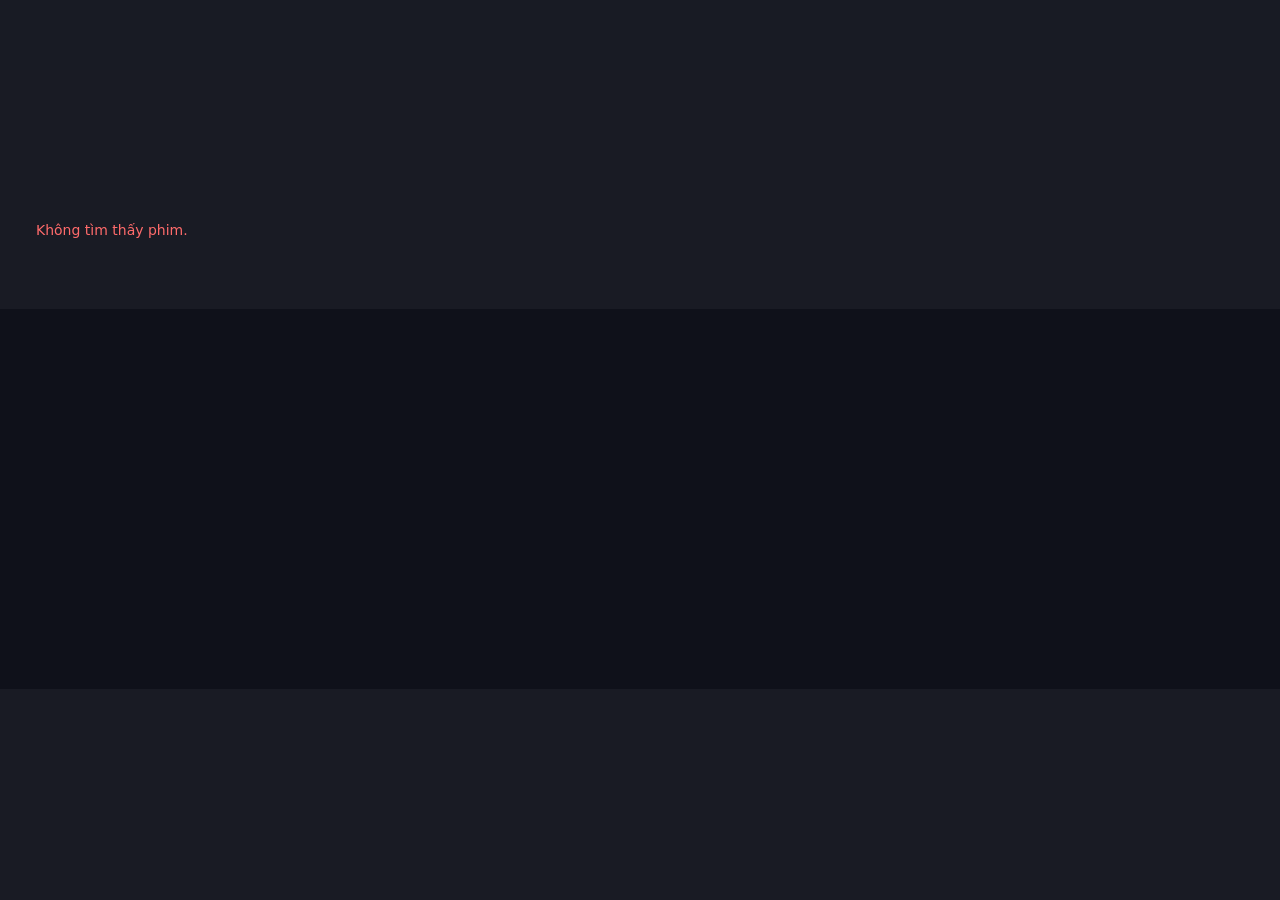
==== commit 9bc25cd3: "Merge pull request #15 from Gina126/develop Develop" ====
--- a/detail.html
+++ b/detail.html
@@ -192,14 +192,6 @@
             </h3>
 
             <div id="episodeList" class="episode-grid"></div>
-
-            <!-- Recommendations Section -->
-            <section class="movie-section mt-5">
-              <div class="section-header">
-                <h2 class="section-title">CÓ THỂ BẠN SẼ THÍCH</h2>
-              </div>
-              <div class="movie-grid" id="recommendationGrid"></div>
-            </section>
           </div>
         </div>
       </section>
--- a/css/style.css
+++ b/css/style.css
@@ -154,108 +154,6 @@
   font-weight: 400;
 }
 
-/* Quick Search Dropdown */
-.search-results-dropdown {
-  position: absolute;
-  top: calc(100% + 10px);
-  left: 0;
-  right: 0;
-  background: rgba(15, 17, 26, 0.98);
-  backdrop-filter: blur(20px);
-  -webkit-backdrop-filter: blur(20px);
-  border-radius: 8px;
-  border: 1px solid rgba(255, 255, 255, 0.1);
-  box-shadow: 0 10px 30px rgba(0, 0, 0, 0.5);
-  z-index: 1001;
-  max-height: 450px;
-  overflow-y: auto;
-  display: none;
-  animation: fadeInDown 0.2s ease-out;
-}
-
-.search-results-dropdown.active {
-  display: block;
-}
-
-.search-result-item {
-  display: flex;
-  gap: 12px;
-  padding: 10px;
-  border-bottom: 1px solid rgba(255, 255, 255, 0.05);
-  transition: all 0.2s;
-  cursor: pointer;
-}
-
-.search-result-item:last-child {
-  border-bottom: none;
-}
-
-.search-result-item:hover {
-  background: rgba(255, 255, 255, 0.05);
-}
-
-.search-result-thumb {
-  width: 45px;
-  height: 65px;
-  flex-shrink: 0;
-  border-radius: 4px;
-  overflow: hidden;
-}
-
-.search-result-thumb img {
-  width: 100%;
-  height: 100%;
-  object-fit: cover;
-}
-
-.search-result-info {
-  flex: 1;
-  display: flex;
-  flex-direction: column;
-  justify-content: center;
-  min-width: 0;
-}
-
-.search-result-title {
-  font-size: 14px;
-  font-weight: 600;
-  color: #fff;
-  margin-bottom: 4px;
-  white-space: nowrap;
-  overflow: hidden;
-  text-overflow: ellipsis;
-}
-
-.search-result-meta {
-  font-size: 12px;
-  color: #888;
-}
-
-.search-no-results {
-  padding: 20px;
-  text-align: center;
-  color: #888;
-  font-size: 13px;
-}
-
-.search-view-all {
-  padding: 12px;
-  text-align: center;
-  border-top: 1px solid rgba(255, 255, 255, 0.1);
-  background: rgba(255, 216, 117, 0.05);
-}
-
-.search-view-all a {
-  color: #ffd875;
-  font-weight: 600;
-  font-size: 13px;
-}
-
-@keyframes fadeInDown {
-  from { opacity: 0; transform: translateY(-10px); }
-  to { opacity: 1; transform: translateY(0); }
-}
-
 .el-group {
   display: flex;
   align-items: center;
@@ -291,7 +189,7 @@
   transition: transform 0.2s;
 }
 
-.menu-item:hover i.fa-caret-down {
+.menu-item:hover i {
   color: #ffd875;
   transform: rotate(180deg);
 }
@@ -629,6 +527,7 @@
   font-size: 12px;
 }
 
+<<<<<<< Updated upstream
 .pagination {
   display: flex;
   justify-content: center;
@@ -662,44 +561,29 @@
 .page-info {
   color: #aaa;
   font-size: 14px;
-}
-
+=======
 /* Scroll to Top Button (Global) */
 .scroll-to-top {
   position: fixed;
   bottom: 30px;
   right: 30px;
-  width: 54px;
-  height: 64px;
+  width: 48px;
+  height: 48px;
   background: #fff;
   color: #1a1c26;
   border: none;
-  border-radius: 12px;
-  display: flex;
-  flex-direction: column;
+  border-radius: 8px;
+  display: flex;
   align-items: center;
   justify-content: center;
-  gap: 4px;
+  font-size: 20px;
   cursor: pointer;
   opacity: 0;
   visibility: hidden;
   transform: translateY(20px);
-  transition: all 0.3s cubic-bezier(0.4, 0, 0.2, 1);
-  box-shadow: 0 8px 24px rgba(0, 0, 0, 0.2);
+  transition: all 0.3s ease;
+  box-shadow: 0 4px 12px rgba(0, 0, 0, 0.3);
   z-index: 1000;
-  padding: 8px 0;
-}
-
-.scroll-to-top i {
-  font-size: 16px;
-}
-
-.scroll-text {
-  font-size: 9px;
-  font-weight: 800;
-  line-height: 1.1;
-  text-align: center;
-  text-transform: uppercase;
 }
 
 .scroll-to-top.visible {
@@ -712,4 +596,5 @@
   background: #f0f0f0;
   transform: translateY(-3px);
   box-shadow: 0 6px 16px rgba(0, 0, 0, 0.4);
-}+>>>>>>> Stashed changes
+}
--- a/css/components.css
+++ b/css/components.css
@@ -371,16 +371,13 @@
 }
 
 @keyframes slide-in {
-    to {
-        transform: translateX(0);
-    }
+    from { transform: translateX(400px); }
+    to { transform: translateX(0); }
 }
 
 @keyframes slide-out {
-    to {
-        transform: translateX(400px);
-        opacity: 0;
-    }
+    from { transform: translateX(0); opacity: 1; }
+    to { transform: translateX(400px); opacity: 0; }
 }
 
 .toast-icon {
@@ -393,17 +390,9 @@
     font-size: 16px;
 }
 
-.toast.toast-success .toast-icon {
-    color: #22c55e;
-}
-
-.toast.toast-error .toast-icon {
-    color: #ef4444;
-}
-
-.toast.toast-info .toast-icon {
-    color: #3b82f6;
-}
+.toast.toast-success i { color: #22c55e; }
+.toast.toast-error i { color: #ef4444; }
+.toast.toast-info i { color: #3b82f6; }
 
 .toast-message {
     flex: 1;
@@ -412,17 +401,9 @@
     line-height: 1.5;
 }
 
-.toast-success {
-    border-left: 4px solid #2ecc71;
-}
-
-.toast-info {
-    border-left: 4px solid #FFD875;
-}
-
-.toast-error {
-    border-left: 4px solid #ef4444;
-}
+.toast-success { border-left: 4px solid #2ecc71; }
+.toast-info { border-left: 4px solid #FFD875; }
+.toast-error { border-left: 4px solid #ef4444; }
 
 /* ==========================================================================
    BUTTONS
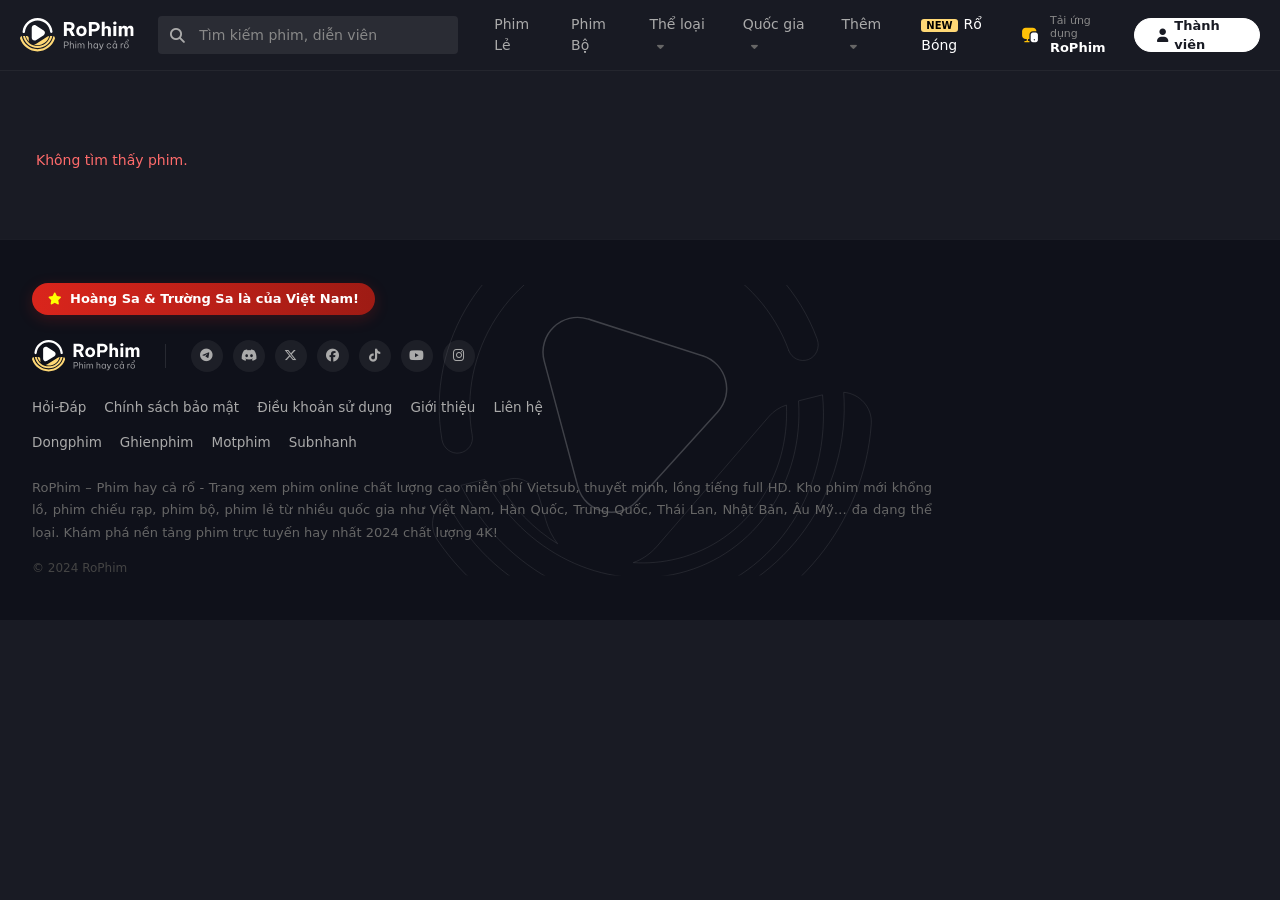
==== commit ba244f50: "Merge pull request #16 from Gina126/feat/movie-player Feat/movie player" ====
--- a/detail.html
+++ b/detail.html
@@ -192,6 +192,14 @@
             </h3>
 
             <div id="episodeList" class="episode-grid"></div>
+
+            <!-- Recommendations Section -->
+            <section class="movie-section mt-5">
+              <div class="section-header">
+                <h2 class="section-title">CÓ THỂ BẠN SẼ THÍCH</h2>
+              </div>
+              <div class="movie-grid" id="recommendationGrid"></div>
+            </section>
           </div>
         </div>
       </section>
--- a/css/style.css
+++ b/css/style.css
@@ -154,6 +154,108 @@
   font-weight: 400;
 }
 
+/* Quick Search Dropdown */
+.search-results-dropdown {
+  position: absolute;
+  top: calc(100% + 10px);
+  left: 0;
+  right: 0;
+  background: rgba(15, 17, 26, 0.98);
+  backdrop-filter: blur(20px);
+  -webkit-backdrop-filter: blur(20px);
+  border-radius: 8px;
+  border: 1px solid rgba(255, 255, 255, 0.1);
+  box-shadow: 0 10px 30px rgba(0, 0, 0, 0.5);
+  z-index: 1001;
+  max-height: 450px;
+  overflow-y: auto;
+  display: none;
+  animation: fadeInDown 0.2s ease-out;
+}
+
+.search-results-dropdown.active {
+  display: block;
+}
+
+.search-result-item {
+  display: flex;
+  gap: 12px;
+  padding: 10px;
+  border-bottom: 1px solid rgba(255, 255, 255, 0.05);
+  transition: all 0.2s;
+  cursor: pointer;
+}
+
+.search-result-item:last-child {
+  border-bottom: none;
+}
+
+.search-result-item:hover {
+  background: rgba(255, 255, 255, 0.05);
+}
+
+.search-result-thumb {
+  width: 45px;
+  height: 65px;
+  flex-shrink: 0;
+  border-radius: 4px;
+  overflow: hidden;
+}
+
+.search-result-thumb img {
+  width: 100%;
+  height: 100%;
+  object-fit: cover;
+}
+
+.search-result-info {
+  flex: 1;
+  display: flex;
+  flex-direction: column;
+  justify-content: center;
+  min-width: 0;
+}
+
+.search-result-title {
+  font-size: 14px;
+  font-weight: 600;
+  color: #fff;
+  margin-bottom: 4px;
+  white-space: nowrap;
+  overflow: hidden;
+  text-overflow: ellipsis;
+}
+
+.search-result-meta {
+  font-size: 12px;
+  color: #888;
+}
+
+.search-no-results {
+  padding: 20px;
+  text-align: center;
+  color: #888;
+  font-size: 13px;
+}
+
+.search-view-all {
+  padding: 12px;
+  text-align: center;
+  border-top: 1px solid rgba(255, 255, 255, 0.1);
+  background: rgba(255, 216, 117, 0.05);
+}
+
+.search-view-all a {
+  color: #ffd875;
+  font-weight: 600;
+  font-size: 13px;
+}
+
+@keyframes fadeInDown {
+  from { opacity: 0; transform: translateY(-10px); }
+  to { opacity: 1; transform: translateY(0); }
+}
+
 .el-group {
   display: flex;
   align-items: center;
@@ -189,7 +291,7 @@
   transition: transform 0.2s;
 }
 
-.menu-item:hover i {
+.menu-item:hover i.fa-caret-down {
   color: #ffd875;
   transform: rotate(180deg);
 }
@@ -527,7 +629,6 @@
   font-size: 12px;
 }
 
-<<<<<<< Updated upstream
 .pagination {
   display: flex;
   justify-content: center;
@@ -561,29 +662,44 @@
 .page-info {
   color: #aaa;
   font-size: 14px;
-=======
+}
+
 /* Scroll to Top Button (Global) */
 .scroll-to-top {
   position: fixed;
   bottom: 30px;
   right: 30px;
-  width: 48px;
-  height: 48px;
+  width: 54px;
+  height: 64px;
   background: #fff;
   color: #1a1c26;
   border: none;
-  border-radius: 8px;
-  display: flex;
+  border-radius: 12px;
+  display: flex;
+  flex-direction: column;
   align-items: center;
   justify-content: center;
-  font-size: 20px;
+  gap: 4px;
   cursor: pointer;
   opacity: 0;
   visibility: hidden;
   transform: translateY(20px);
-  transition: all 0.3s ease;
-  box-shadow: 0 4px 12px rgba(0, 0, 0, 0.3);
+  transition: all 0.3s cubic-bezier(0.4, 0, 0.2, 1);
+  box-shadow: 0 8px 24px rgba(0, 0, 0, 0.2);
   z-index: 1000;
+  padding: 8px 0;
+}
+
+.scroll-to-top i {
+  font-size: 16px;
+}
+
+.scroll-text {
+  font-size: 9px;
+  font-weight: 800;
+  line-height: 1.1;
+  text-align: center;
+  text-transform: uppercase;
 }
 
 .scroll-to-top.visible {
@@ -596,5 +712,4 @@
   background: #f0f0f0;
   transform: translateY(-3px);
   box-shadow: 0 6px 16px rgba(0, 0, 0, 0.4);
->>>>>>> Stashed changes
-}
+}
